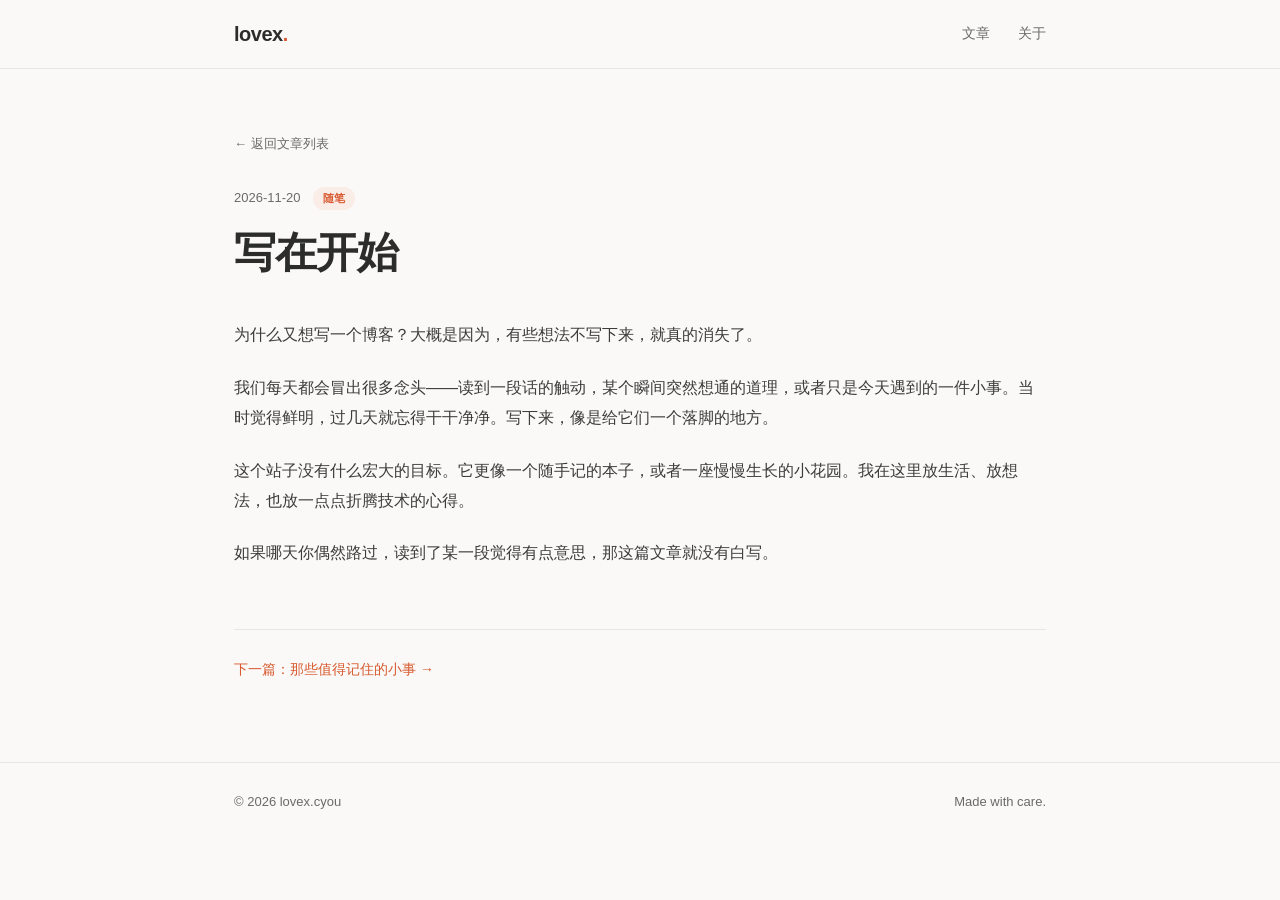
==== posts/start.html @ b2598409 "Add files via upload" ====
<!DOCTYPE html>
<html lang="zh-CN">
<head>
  <meta charset="UTF-8">
  <meta name="viewport" content="width=device-width, initial-scale=1.0">
  <title>写在开始 · lovex</title>
  <link rel="stylesheet" href="../style.css">
</head>
<body>
  <header class="site-header">
    <div class="container header-inner">
      <a href="../index.html" class="brand">lovex<span class="brand-dot">.</span></a>
      <nav class="nav">
        <a href="../index.html#posts">文章</a>
        <a href="../index.html#about">关于</a>
      </nav>
    </div>
  </header>

  <main class="article container">
    <a href="../index.html#posts" class="back-link">← 返回文章列表</a>
    <div class="article-meta"><time>2026-11-20</time><span class="tag">随笔</span></div>
    <h1 class="article-title">写在开始</h1>
    <div class="article-body">
      <p>为什么又想写一个博客？大概是因为，有些想法不写下来，就真的消失了。</p>
      <p>我们每天都会冒出很多念头——读到一段话的触动，某个瞬间突然想通的道理，或者只是今天遇到的一件小事。当时觉得鲜明，过几天就忘得干干净净。写下来，像是给它们一个落脚的地方。</p>
      <p>这个站子没有什么宏大的目标。它更像一个随手记的本子，或者一座慢慢生长的小花园。我在这里放生活、放想法，也放一点点折腾技术的心得。</p>
      <p>如果哪天你偶然路过，读到了某一段觉得有点意思，那这篇文章就没有白写。</p>
    </div>
    <nav class="article-nav">
      <a href="moments.html">下一篇：那些值得记住的小事 →</a>
    </nav>
  </main>

  <footer class="site-footer">
    <div class="container footer-inner">
      <span>© 2026 lovex.cyou</span>
      <span>Made with care.</span>
    </div>
  </footer>
</body>
</html>
---- style.css ----
:root {
  --bg: #faf9f7;
  --card: #ffffff;
  --text: #2c2c2a;
  --muted: #6b6a66;
  --accent: #d85a30;
  --accent-soft: #faece7;
  --border: #e8e6e1;
  --radius: 12px;
}

* { margin: 0; padding: 0; box-sizing: border-box; }

html { scroll-behavior: smooth; }

body {
  font-family: -apple-system, BlinkMacSystemFont, "Segoe UI", "PingFang SC", "Hiragino Sans GB", "Microsoft YaHei", sans-serif;
  background: var(--bg);
  color: var(--text);
  line-height: 1.7;
  -webkit-font-smoothing: antialiased;
}

.container { max-width: 860px; margin: 0 auto; padding: 0 24px; }

.site-header {
  position: sticky;
  top: 0;
  background: rgba(250, 249, 247, 0.9);
  backdrop-filter: blur(10px);
  border-bottom: 1px solid var(--border);
  z-index: 10;
}

.header-inner {
  display: flex;
  justify-content: space-between;
  align-items: center;
  height: 68px;
}

.brand {
  font-size: 20px;
  font-weight: 700;
  letter-spacing: -0.5px;
  color: var(--text);
  text-decoration: none;
}

.brand-dot { color: var(--accent); }

.nav { display: flex; gap: 28px; }

.nav a {
  font-size: 14px;
  color: var(--muted);
  text-decoration: none;
  transition: color 0.2s;
}

.nav a:hover { color: var(--accent); }

.hero { padding: 100px 24px 90px; }

.hero-eyebrow {
  font-size: 13px;
  color: var(--accent);
  font-weight: 600;
  letter-spacing: 1px;
  margin-bottom: 20px;
}

.hero-title {
  font-size: clamp(36px, 6vw, 56px);
  line-height: 1.25;
  font-weight: 700;
  letter-spacing: -1px;
  margin-bottom: 24px;
}

.hero-desc {
  font-size: 16px;
  color: var(--muted);
  margin-bottom: 36px;
}

.hero-btn {
  display: inline-block;
  background: var(--text);
  color: #fff;
  font-size: 14px;
  text-decoration: none;
  padding: 12px 24px;
  border-radius: 8px;
  transition: transform 0.2s, background 0.2s;
}

.hero-btn:hover { background: var(--accent); transform: translateY(-2px); }

section { padding-bottom: 80px; }

.section-heading {
  display: flex;
  align-items: center;
  gap: 20px;
  margin-bottom: 32px;
}

.section-heading h2 {
  font-size: 24px;
  font-weight: 700;
  white-space: nowrap;
}

.section-line { flex: 1; height: 1px; background: var(--border); }

.post-grid {
  display: grid;
  grid-template-columns: repeat(2, 1fr);
  gap: 20px;
}

.post-card {
  background: var(--card);
  border: 1px solid var(--border);
  border-radius: var(--radius);
  padding: 28px;
  transition: transform 0.2s, box-shadow 0.2s;
}

.post-card:hover {
  transform: translateY(-4px);
  box-shadow: 0 12px 32px rgba(0, 0, 0, 0.06);
}

.post-meta {
  display: flex;
  align-items: center;
  gap: 12px;
  font-size: 12px;
  color: var(--muted);
  margin-bottom: 14px;
}

.tag {
  background: var(--accent-soft);
  color: var(--accent);
  padding: 2px 10px;
  border-radius: 20px;
  font-size: 11px;
  font-weight: 600;
}

.post-card h3 {
  font-size: 19px;
  font-weight: 700;
  margin-bottom: 10px;
  letter-spacing: -0.3px;
}

.post-card p {
  font-size: 14px;
  color: var(--muted);
  margin-bottom: 18px;
}

.read-more {
  font-size: 13px;
  color: var(--accent);
  text-decoration: none;
  font-weight: 600;
}

.read-more:hover { text-decoration: underline; }

.about-box {
  background: var(--card);
  border: 1px solid var(--border);
  border-radius: var(--radius);
  padding: 36px;
  font-size: 15px;
  color: var(--muted);
}

.about-box p { margin-bottom: 12px; }
.about-box p:last-child { margin-bottom: 0; }

.site-footer {
  border-top: 1px solid var(--border);
  padding: 28px 0;
}

.footer-inner {
  display: flex;
  justify-content: space-between;
  font-size: 13px;
  color: var(--muted);
}

.article { padding-top: 60px; padding-bottom: 80px; }

.back-link {
  display: inline-block;
  font-size: 13px;
  color: var(--muted);
  text-decoration: none;
  margin-bottom: 32px;
}

.back-link:hover { color: var(--accent); }

.article-meta {
  display: flex;
  align-items: center;
  gap: 12px;
  font-size: 13px;
  color: var(--muted);
  margin-bottom: 16px;
}

.article-title {
  font-size: clamp(30px, 5vw, 42px);
  font-weight: 700;
  letter-spacing: -1px;
  line-height: 1.3;
  margin-bottom: 40px;
}

.article-body {
  font-size: 16px;
  line-height: 1.9;
  color: #3d3c39;
}

.article-body p { margin-bottom: 22px; }

.article-nav {
  display: flex;
  justify-content: space-between;
  gap: 20px;
  margin-top: 60px;
  padding-top: 28px;
  border-top: 1px solid var(--border);
}

.article-nav a {
  font-size: 14px;
  color: var(--accent);
  text-decoration: none;
}

.article-nav a:hover { text-decoration: underline; }

@media (max-width: 640px) {
  .hero { padding: 70px 24px 60px; }
  .post-grid { grid-template-columns: 1fr; }
  .header-inner { height: 60px; }
}
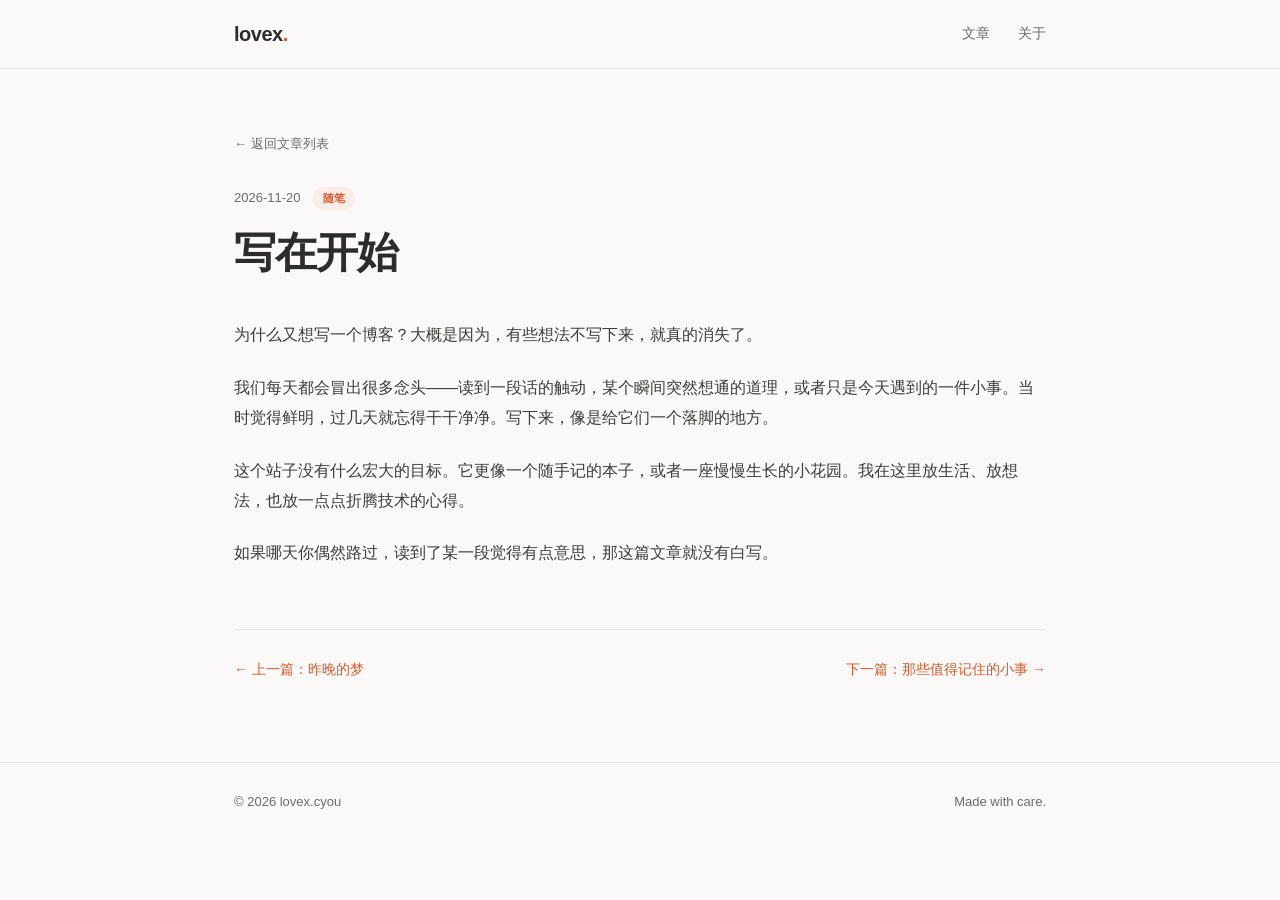
==== commit ea5de335: "Add files via upload" ====
--- a/posts/start.html
+++ b/posts/start.html
@@ -28,6 +28,7 @@
       <p>如果哪天你偶然路过，读到了某一段觉得有点意思，那这篇文章就没有白写。</p>
     </div>
     <nav class="article-nav">
+      <a href="dream.html">← 上一篇：昨晚的梦</a>
       <a href="moments.html">下一篇：那些值得记住的小事 →</a>
     </nav>
   </main>
